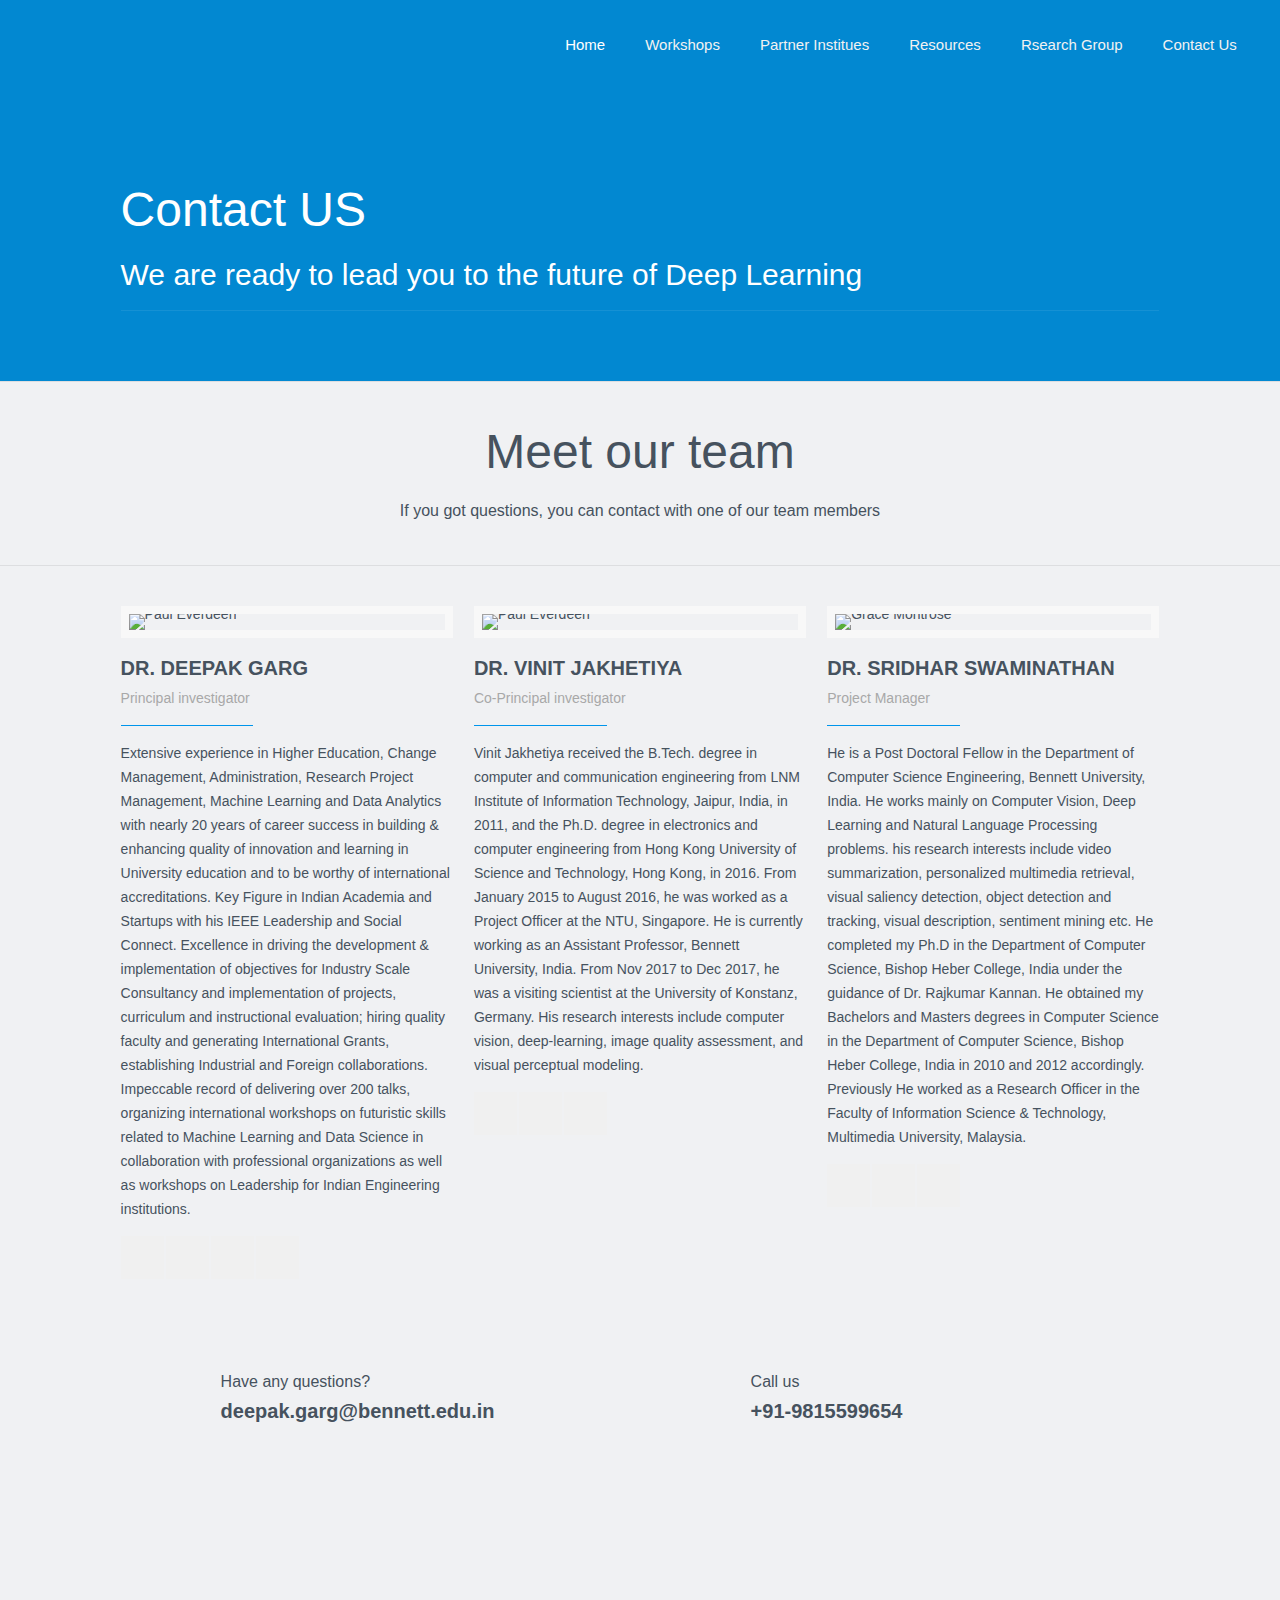
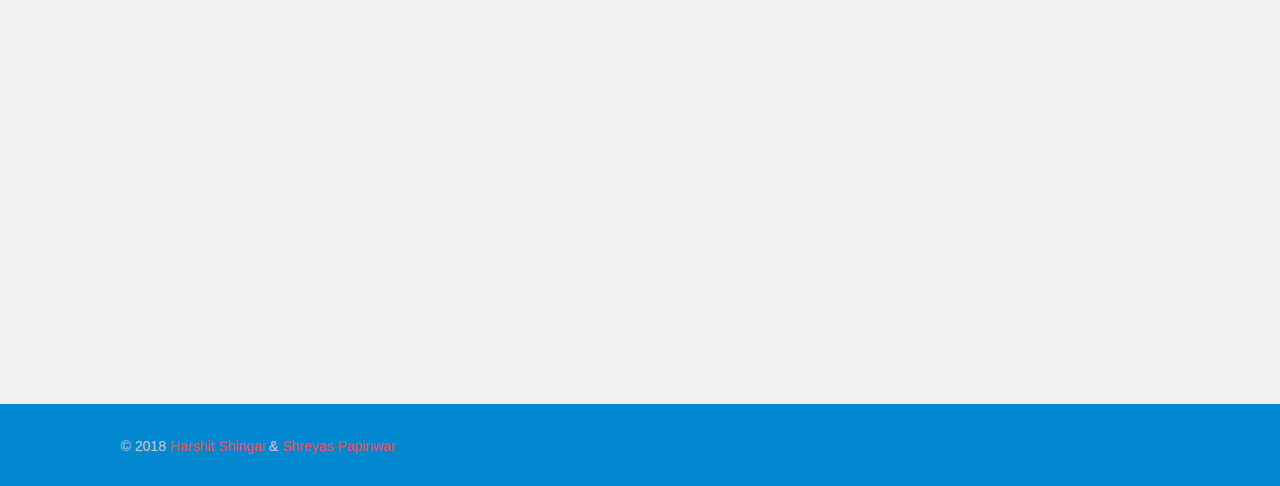
==== content/deep_learning/contact.html @ 7ce03e09 "Update" ====
<!DOCTYPE html>

<!--[if lt IE 7]><html class="no-js lt-ie10 lt-ie9 lt-ie8 lt-ie7 "> <![endif]-->

<!--[if IE 7]><html class="no-js lt-ie10 lt-ie9 lt-ie8"> <![endif]-->

<!--[if IE 8]><html class="no-js lt-ie10 lt-ie9"> <![endif]-->

<!--[if IE 9]><html class="no-js lt-ie10"> <![endif]-->

<!--[if gt IE 8]><!-->

<html class="no-js">

<!--<![endif]-->



<head>



    <!-- Basic Page Needs -->

    <meta charset="utf-8">

    <title>Contact</title>

    <meta name="description" content="">

    <meta name="author" content="">



    <!-- Mobile Specific Metas -->

    <meta name="viewport" content="width=device-width, initial-scale=1, maximum-scale=1">



    <!-- Favicons -->

    



    <!-- CSS -->

    <link rel='stylesheet' href='css/global.css'>

    <link rel='stylesheet' href='css/structure.css'>

    <link rel='stylesheet' id='style-static' href='css/contact_us.css'>

    <link rel='stylesheet' href='css/custom.css'>

    <link rel='stylesheet' href='css/robotics.css'>



</head>



<body class="color-custom style-simple button-flat layout-full-width no-content-padding header-transparent header-fw minimalist-header-no sticky-header sticky-tb-color ab-hide subheader-both-center menu-link-color menuo-no-borders menuo-right mobile-tb-center mobile-mini-mr-ll tablet-sticky mobile-header-mini mobile-sticky be-reg-2081">
    <div id="">
			
			<div> 
            <header id="Header">
                <div class="header_placeholder"></div>
                <div id="Top_bar" style= "background: #0288d1">
                    <div class="container">
                        <div class="column one">
                            <div class="top_bar_left clearfix">
                                <div class="logo">
                                   
                                </div> 
                                <div class="menu_wrapper">
                                    <nav id="menu">
                                        <ul id="menu-menu" class="menu menu-main">
                                            <li class="current-menu-item">
                                                <a href="../../index.html"><span>Home</span></a>
                                            </li>
                                            <li>
                                                <a href="constuction.html"><span>Workshops </span></a>
                                            </li>
                                            <li>
                                                <a href="partner%20institutes.html"><span>Partner Institues</span></a>
                                            </li>
                                            <li>
                                                <a href="Resources.html"><span>Resources</span></a>
                                            </li>
                                            <li>
                                                <a href="constuction.html"><span>Rsearch Group</span></a>
                                            </li>
                                            <li>
                                                <a href="contactDuplicate.html"><span>Contact Us</span></a>
                                            </li>
                                            
                                        </ul>
                                    </nav>
                                    <a class="responsive-menu-toggle " href="#"><i class="icon-menu-fine"></i></a>
                                </div>
                            </div>
                        </div>
                    </div>
                </div>
            </header>
        </div>
		
			
    </div>

    
    <div id="Content">
            <div class="content_wrapper clearfix">
                <div class="sections_group">
                    <div class="entry-content">
                        <div class="section mcb-section dark bg-contain" style="padding-top:180px; background-color:#0288d1; background-repeat:no-repeat; background-position:center top">
                            
							<div class="section_wrapper mcb-section-inner">
							    <div class="wrap mcb-wrap one valign-top clearfix">
                                    <div class="mcb-wrap-inner">
									    <div class="column mcb-column one column_column">
                                            <div class="column_attr clearfix">
											    <h1>Contact US</h1>
                                                <h2> 
                                                    We are ready to lead you to the future of Deep Learning
                                                </h2>
                                                <hr class="no_line" style="margin:0 auto 30px">
                                                
                                            </div>
                                        </div>
										
									</div>
                                </div>
							</div>
						</div>
                                 
						<div style = "background-color:#F0F1F3;">
                        

                        

                        <div class="section section-border-top flv_sections_19">

                            <div class="section_wrapper clearfix">

                                <div class="items_group clearfix">

                                    <!-- One Third (1/3) Column -->

                                    <div class="column one column_column">

                                        <div class="column_attr ">

										<center>

                                            <div class="flv_style_11">
											<center>
                                                <h1>Meet our team</h1><span class="big">If you got questions, you can contact with one of our team members</span>
											</center>
                                            </div>

										</center>

                                        </div>

                                    </div>

								</div>

							</div>

						</div>

									

									

						<div class="section section-border-top flv_sections_19">

                            <div class="section_wrapper clearfix">

                                <div class="items_group clearfix">

                                    

									

									<div class="column one-third column_our_team">

                                        <!-- Team Member Area -->

                                        <div class="team team_vertical">

                                            <div class="image_frame no_link scale-with-grid">

                                                <div class="image_wrapper"><img class="scale-with-grid" src = "https://www.bennett.edu.in/wp-content/uploads/2017/04/Deepak-Garg.jpg" alt="Paul Everdeen" />

                                                </div>

                                            </div>

                                            <div class="desc_wrapper">

                                                <h4>DR. DEEPAK GARG</h4>

                                                <p class="subtitle">

                                                    Principal investigator

                                                </p>

                                                <hr class="hr_color" />

                                                <div class="desc">

                                                    Extensive experience in Higher Education, Change Management, Administration, Research Project Management, Machine Learning and Data Analytics with nearly 20 years of career success in building & enhancing quality of innovation and learning in University education and to be worthy of international accreditations. Key Figure in Indian Academia and Startups with his IEEE Leadership and Social Connect.
Excellence in driving the development & implementation of objectives for Industry Scale Consultancy and implementation of projects, curriculum and instructional evaluation; hiring quality faculty and generating International Grants, establishing Industrial and Foreign collaborations. Impeccable record of delivering over 200 talks, organizing international workshops on futuristic skills related to Machine Learning and Data Science in collaboration with professional organizations as well as workshops on Leadership for Indian Engineering institutions.

                                                </div>

                                                <div class="links">

                                                    <a href="mailto:deepak.garg@bennett.edu.in" class="icon_bar icon_bar_small"><span class="t"><i class="icon-mail"></i></span><span class="b"><i class="icon-mail"></i></span></a><a target="_blank" href="https://www.facebook.com/deep108?ref=br_rs" class="icon_bar icon_bar_small"><span class="t"><i class="icon-facebook"></i></span><span class="b"><i class="icon-facebook"></i></span></a><a target="_blank" href="https://twitter.com/deep108" class="icon_bar icon_bar_small"><span class="t"><i class="icon-twitter"></i></span><span class="b"><i class="icon-twitter"></i></span></a><a target="_blank" href="https://www.linkedin.com/in/deepakgarg1/" class="icon_bar icon_bar_small"><span class="t"><i class="icon-linkedin"></i></span><span class="b"><i class="icon-linkedin"></i></span></a>

                                                </div>

                                            </div>

                                        </div>

                                    </div>

                                    <!-- One Third (1/3) Column -->

                                    <div class="column one-third column_our_team">

                                        <!-- Team Member Area -->

                                        <div class="team team_vertical">

                                            <div class="image_frame no_link scale-with-grid">

                                                <div class="image_wrapper"><img class="scale-with-grid" src="https://www.bennett.edu.in/wp-content/uploads/2017/11/Vineet-Jaktiya.jpg" alt="Paul Everdeen" />

                                                </div>

                                            </div>

                                            <div class="desc_wrapper">

                                                <h4>DR. VINIT JAKHETIYA</h4>

                                                <p class="subtitle">

                                                    Co-Principal investigator

                                                </p>

                                                <hr class="hr_color" />

                                                <div class="desc">

                                                    Vinit Jakhetiya received the B.Tech. degree in computer and communication engineering from LNM Institute of Information Technology, Jaipur, India, in 2011, and the Ph.D. degree in electronics
                                                    and computer engineering from Hong Kong University of Science and Technology, Hong Kong, in 2016. From January 2015 to August 2016, he was worked as a Project Officer at the NTU, Singapore. He is currently working as an Assistant Professor, Bennett University, India. From Nov 2017 to Dec 2017, he was a visiting scientist at the University of Konstanz, Germany. His research interests include computer vision, deep-learning, image quality assessment, and visual perceptual modeling.

                                                </div>

                                                <div class="links">

                                                    <a href="mailto:vinit.jakhetiya@bennett.edu.in" class="icon_bar icon_bar_small"><span class="t"><i class="icon-mail"></i></span><span class="b"><i class="icon-mail"></i></span></a><a target="_blank" href="https://www.facebook.com/vinit.jakhetiya" class="icon_bar icon_bar_small"><span class="t"><i class="icon-facebook"></i></span><span class="b"><i class="icon-facebook"></i></span></a><a target="_blank" href="https://www.linkedin.com/in/vinit-jakhetiya-ph-d-b2450a80/" class="icon_bar icon_bar_small"><span class="t"><i class="icon-linkedin"></i></span><span class="b"><i class="icon-linkedin"></i></span></a>

                                                </div>

                                            </div>

                                        </div>

                                    </div>

                                    <!-- One Third (1/3) Column -->

                                    <div class="column one-third column_our_team">

                                        <!-- Team Member Area -->

                                        <div class="team team_vertical">

                                            <div class="image_frame no_link scale-with-grid">

                                                <div class="image_wrapper"><img class="scale-with-grid" src="https://www.bennett.edu.in/wp-content/uploads/2017/11/shridhar-swaminathan.jpg" alt="Grace Montrose" />

                                                </div>

                                            </div>

                                            <div class="desc_wrapper">

                                                <h4>DR. SRIDHAR SWAMINATHAN</h4>

                                                <p class="subtitle">

                                                    Project Manager

                                                </p>

                                                <hr class="hr_color" />

                                                <div class="desc">

                                                    He is a Post Doctoral Fellow in the Department of Computer Science Engineering, Bennett University, India. He works mainly on Computer Vision, Deep Learning and Natural Language Processing problems. his research interests include video summarization, personalized multimedia retrieval, visual saliency detection, object detection and tracking, visual description, sentiment mining etc.
                                                    He completed my Ph.D in the Department of Computer Science, Bishop Heber College, India under the guidance of Dr. Rajkumar Kannan. He obtained my Bachelors and Masters degrees in Computer Science in the Department of Computer Science, Bishop Heber College, India in 2010 and 2012 accordingly. Previously He worked as a Research Officer in the Faculty of Information Science & Technology, Multimedia University, Malaysia.

                                                </div>

                                                <div class="links">

                                                    <a href="mailto:sridhar.swaminathan@bennett.edu.in" class="icon_bar icon_bar_small"><span class="t"><i class="icon-mail"></i></span><span class="b"><i class="icon-mail"></i></span></a><a target="_blank" href="https://www.facebook.com/sridhara.the.blacky" class="icon_bar icon_bar_small"><span class="t"><i class="icon-facebook"></i></span><span class="b"><i class="icon-facebook"></i></span></a><a target="_blank" href="https://www.linkedin.com/in/sridhar-swaminathan-2a63b341/" class="icon_bar icon_bar_small"><span class="t"><i class="icon-linkedin"></i></span><span class="b"><i class="icon-linkedin"></i></span></a>
                                                </div>

                                            </div>

                                        </div>

										

                                    </div>
                                    </div>
                                <div class="section flv_sections_20">

                            <div class="section_wrapper clearfix">

                                <div class="items_group clearfix">

                                    <!-- One Third (1/3) Column -->

                                    <div class="column one-second column_list">

                                        <div class="list_item lists_2 clearfix">

                                            <div class="list_left list_icon">

                                                <i class="icon-mail-line"></i>

                                            </div>

                                            <div class="list_right">

                                                <div class="desc">

                                                    <span class="big flv_style_10">Have any questions?</span>

                                                    <h4><a href="mailto:deepak.garg@bennett.edu.in">deepak.garg@bennett.edu.in</a></h4>

                                                </div>

                                            </div>

                                        </div>

                                    </div>

                                    <!-- One Third (1/3) Column -->

                                    <div class="column one-second column_list">

                                        <div class="list_item lists_2 clearfix">

                                            <div class="list_left list_icon">

                                                <i class="icon-comment-line"></i>

                                            </div>

                                            <div class="list_right">

                                                <div class="desc">

                                                    <span class="big flv_style_10">Call us</span>

                                                    <h4><a href="#">+91-9815599654</a></h4>

                                                </div>

                                            </div>

                                        </div>

                                    </div>

                                    

                                </div>

                            </div>

                        </div>

									<div style="width: 100%"><iframe width="100%" height="500" src="https://maps.google.com/maps?width=100%&height=600&hl=en&q=Bennett%20University+(Find%20us)&ie=UTF8&t=&z=14&iwloc=B&output=embed" frameborder="0" scrolling="no" marginheight="0" marginwidth="0"><a href="https://www.mapsdirections.info/en/custom-google-maps/">Embed Google Map</a> by <a href="https://www.mapsdirections.info/en/">Measure area on map</a></iframe></div><br>

                                </div>

							</div>
                                        
						</div>
                            
						</div>
                        
					</div>
                    
				</div>
                
                
			</div>
            
	    </div>

    </div>



   <footer id="Footer" class="clearfix">
            
            <div class="footer_copy">
                <div class="container">
                    <div class="column one">
                        <a id="back_to_top" class="button button_js" href="#"><i class="icon-up-open-big"></i></a>
                        <div class="copyright">
                            &copy; 2018 <a target="_blank" rel="nofollow" href="https://www.linkedin.com/in/harshitsinghai/">Harshit Shingai</a> & <a target="_blank" rel="nofollow" href="http://shreyaspapi.github.io">Shreyas Papinwar</a>
                        </div>
                    </div>
                </div>
            </div>
        </footer>

    </div>



    <!-- JS -->



    <script src="../../js/jquery-2.1.4.min.js"></script>

    <script src="../../	js/jquery-2.1.4.min.js"></script>

    <script src="../../js/mfn.menu.js"></script>
    <script src="../../js/jquery.plugins.js"></script>
    <script src="../../js/jquery.jplayer.min.js"></script>
    <script src="../../js/animations/animations.js"></script>
    <script src="../../js/translate3d.js"></script>
    <script src="../../js/scripts.js"></script>

    <script src="../../plugins/rs-plugin/js/jquery.themepunch.tools.min.js"></script>
    <script src="../../plugins/rs-plugin/js/jquery.themepunch.revolution.min.js"></script>

    <script src="../../plugins/rs-plugin/js/extensions/revolution.extension.video.min.js"></script>
    <script src="../../plugins/rs-plugin/js/extensions/revolution.extension.slideanims.min.js"></script>
    <script src="../../plugins/rs-plugin/js/extensions/revolution.extension.actions.min.js"></script>
    <script src="../../plugins/rs-plugin/js/extensions/revolution.extension.layeranimation.min.js"></script>
    <script src="../../plugins/rs-plugin/js/extensions/revolution.extension.kenburn.min.js"></script>
    <script src="../../plugins/rs-plugin/js/extensions/revolution.extension.navigation.min.js"></script>
    <script src="../../plugins/rs-plugin/js/extensions/revolution.extension.migration.min.js"></script>
    <script src="../../plugins/rs-plugin/js/extensions/revolution.extension.parallax.min.js"></script>

    <script>

        jQuery(window).load(function() {

            var retina = window.devicePixelRatio > 1 ? true : false;

            if (retina) {

                var retinaEl = jQuery("#logo img");

                var retinaLogoW = retinaEl.width();

                var retinaLogoH = retinaEl.height();

                retinaEl.attr("src", "images/logo-retina.png").width(retinaLogoW).height(retinaLogoH)

            }

        });

    </script>



</body>



</html>
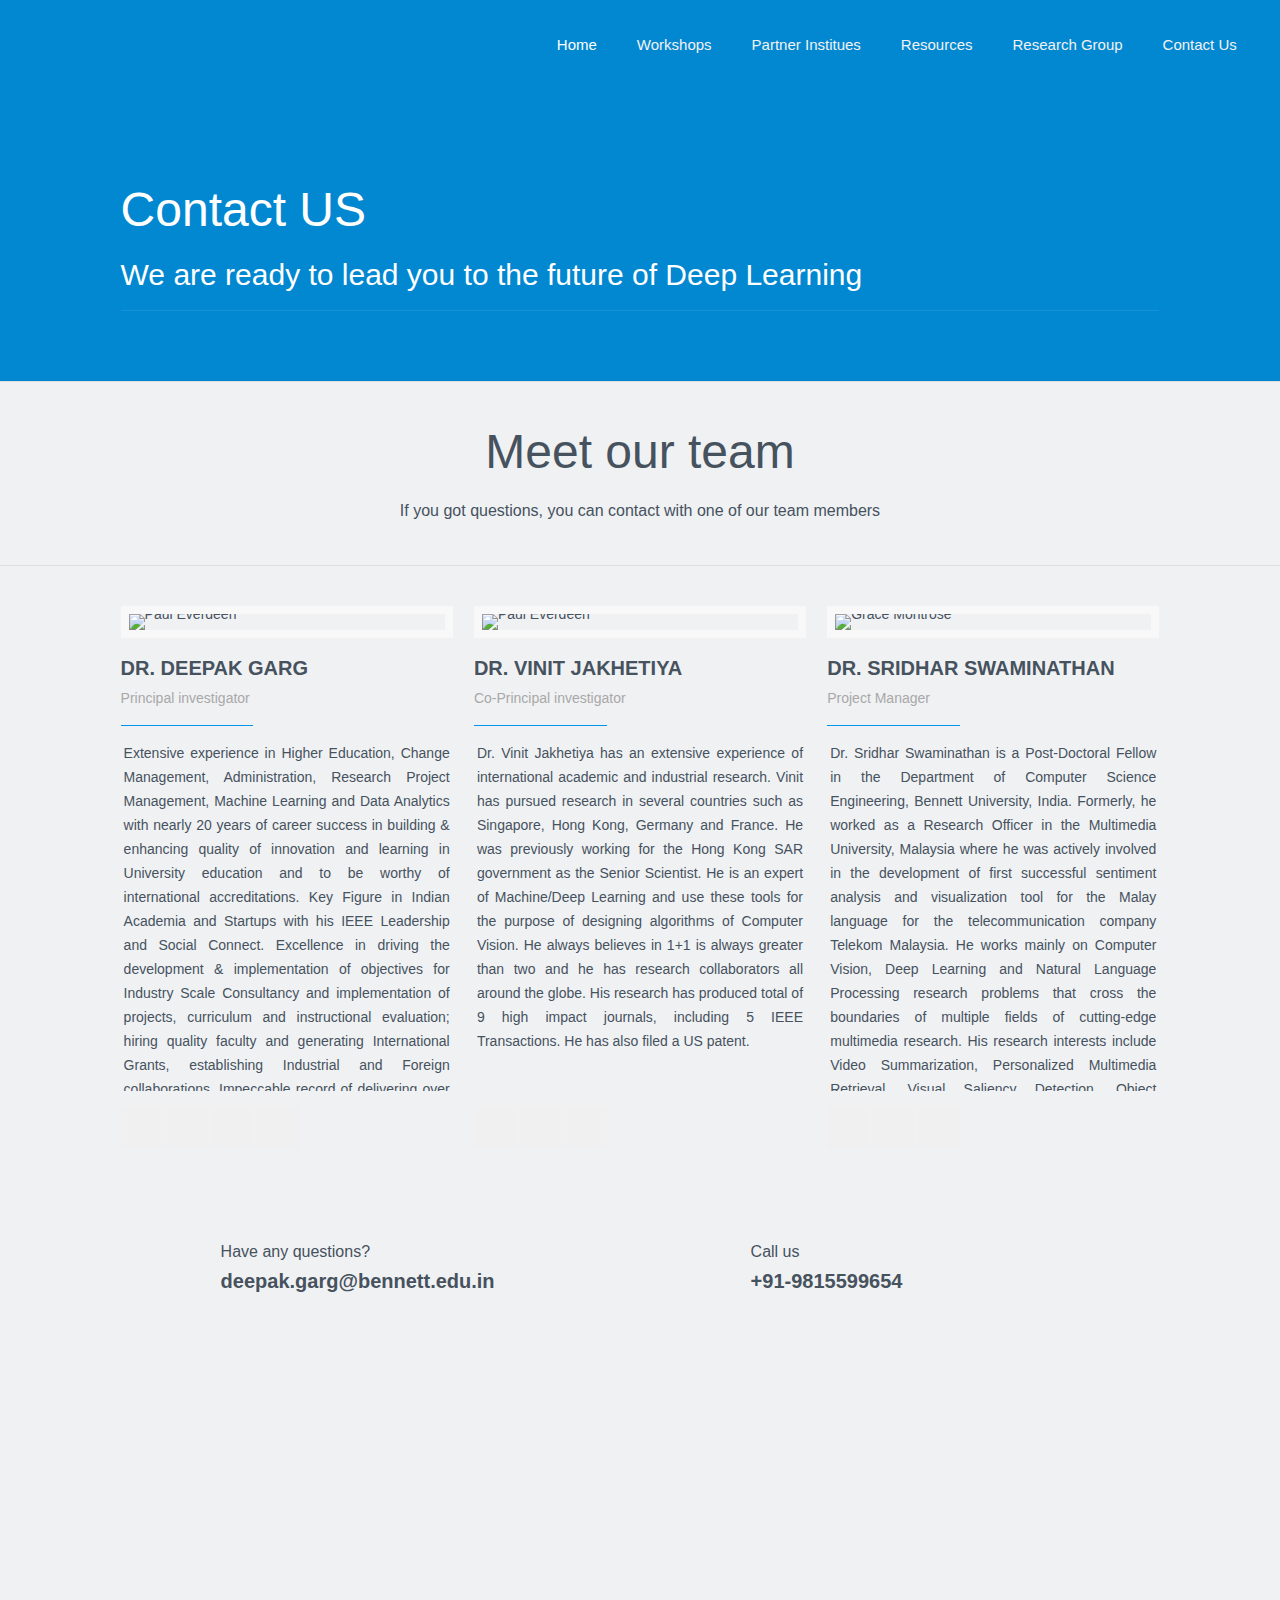
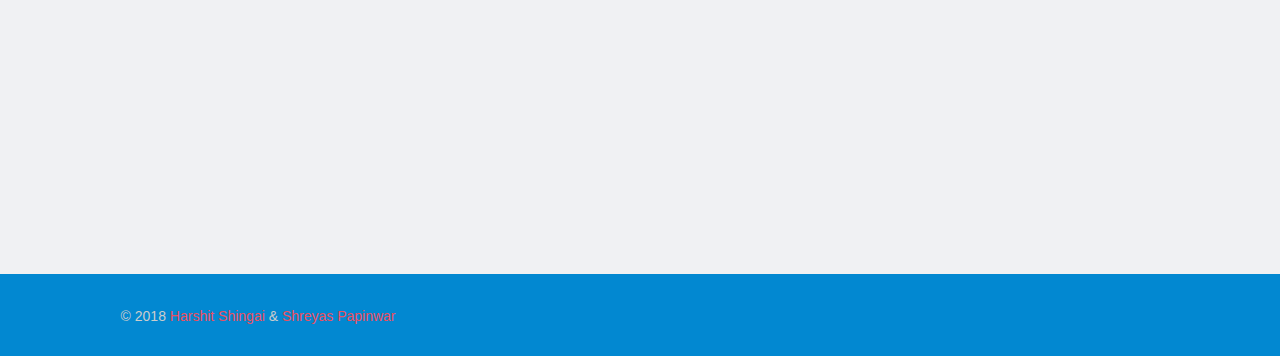
==== commit a022cb43: "." ====
--- a/content/deep_learning/contact.html
+++ b/content/deep_learning/contact.html
@@ -91,7 +91,7 @@
                                                 <a href="Resources.html"><span>Resources</span></a>
                                             </li>
                                             <li>
-                                                <a href="constuction.html"><span>Rsearch Group</span></a>
+                                                <a href="constuction.html"><span>Research Group</span></a>
                                             </li>
                                             <li>
                                                 <a href="contactDuplicate.html"><span>Contact Us</span></a>
@@ -214,10 +214,12 @@
 
                                                 <hr class="hr_color" />
 
-                                                <div class="desc">
+                                                <div class="desc" style="height: 350px; overflow-y: scroll;text-align: justify;padding: 0 3px;">
 
                                                     Extensive experience in Higher Education, Change Management, Administration, Research Project Management, Machine Learning and Data Analytics with nearly 20 years of career success in building & enhancing quality of innovation and learning in University education and to be worthy of international accreditations. Key Figure in Indian Academia and Startups with his IEEE Leadership and Social Connect.
-Excellence in driving the development & implementation of objectives for Industry Scale Consultancy and implementation of projects, curriculum and instructional evaluation; hiring quality faculty and generating International Grants, establishing Industrial and Foreign collaborations. Impeccable record of delivering over 200 talks, organizing international workshops on futuristic skills related to Machine Learning and Data Science in collaboration with professional organizations as well as workshops on Leadership for Indian Engineering institutions.
+                                                    Excellence in driving the development & implementation of objectives for Industry Scale Consultancy and implementation of projects, curriculum and instructional evaluation; hiring quality faculty and generating International Grants, establishing Industrial and Foreign collaborations. Impeccable record of delivering over 200 talks, organizing international workshops on futuristic skills related to Machine Learning and Data Science in collaboration with professional organizations as well as workshops on Leadership for Indian Engineering institutions.
+                                                    Possess an innate flair of executing research projects in the field of Data Science, Data Analytics, Deep Learning, Advance Data Structures and Algorithms, MOOCs, Transformations in higher education with quality perspective.
+                                                    Logical thinker and strong communicator with noted success of 20 SCI (Web of Science) publications and 60 million INR funding in Grants. He has 580 citation count and h-index of 13 in Google Scholar. Credit of having 40 Scopus papers and in total 100+ publications including IEEE Transactions, Springer and Elsevier Journals. Worked in national and international committees on NBA, NAAC accreditation and is only ABET PEV from India till now. Known as algorithm gurus in India and created a free resource as algorithmguru.com. He is an active Blogger with Times of India with nickname as “Breaking Shackles”.
 
                                                 </div>
 
@@ -261,10 +263,9 @@
 
                                                 <hr class="hr_color" />
 
-                                                <div class="desc">
-
-                                                    Vinit Jakhetiya received the B.Tech. degree in computer and communication engineering from LNM Institute of Information Technology, Jaipur, India, in 2011, and the Ph.D. degree in electronics
-                                                    and computer engineering from Hong Kong University of Science and Technology, Hong Kong, in 2016. From January 2015 to August 2016, he was worked as a Project Officer at the NTU, Singapore. He is currently working as an Assistant Professor, Bennett University, India. From Nov 2017 to Dec 2017, he was a visiting scientist at the University of Konstanz, Germany. His research interests include computer vision, deep-learning, image quality assessment, and visual perceptual modeling.
+                                                <div class="desc" style="height: 350px; overflow-y: scroll;text-align: justify;padding: 0 3px;">
+
+                                                    Dr. Vinit Jakhetiya has an extensive experience of international academic and industrial research. Vinit has pursued research in several countries such as Singapore, Hong Kong, Germany and France. He was previously working for the Hong Kong SAR government as the Senior Scientist. He is an expert of Machine/Deep Learning and use these tools for the purpose of designing algorithms of Computer Vision. He always believes in 1+1 is always greater than two and he has research collaborators all around the globe. His research has produced total of 9 high impact journals, including 5 IEEE Transactions. He has also filed a US patent.
 
                                                 </div>
 
@@ -308,10 +309,19 @@
 
                                                 <hr class="hr_color" />
 
-                                                <div class="desc">
-
-                                                    He is a Post Doctoral Fellow in the Department of Computer Science Engineering, Bennett University, India. He works mainly on Computer Vision, Deep Learning and Natural Language Processing problems. his research interests include video summarization, personalized multimedia retrieval, visual saliency detection, object detection and tracking, visual description, sentiment mining etc.
-                                                    He completed my Ph.D in the Department of Computer Science, Bishop Heber College, India under the guidance of Dr. Rajkumar Kannan. He obtained my Bachelors and Masters degrees in Computer Science in the Department of Computer Science, Bishop Heber College, India in 2010 and 2012 accordingly. Previously He worked as a Research Officer in the Faculty of Information Science & Technology, Multimedia University, Malaysia.
+                                                <div class="desc" style="height: 350px; overflow-y: scroll;text-align: justify;padding: 0 3px;">
+
+                                                    Dr. Sridhar Swaminathan is a Post-Doctoral Fellow in the Department of Computer Science
+                                                    Engineering, Bennett University, India. Formerly, he worked as a Research Officer in the Multimedia
+                                                    University, Malaysia where he was actively involved in the development of first successful sentiment
+                                                    analysis and visualization tool for the Malay language for the telecommunication company Telekom
+                                                    Malaysia. He works mainly on Computer Vision, Deep Learning and Natural Language Processing
+                                                    research problems that cross the boundaries of multiple fields of cutting-edge multimedia research.
+                                                    His research interests include Video Summarization, Personalized Multimedia Retrieval, Visual
+                                                    Saliency Detection, Object Detection and Tracking and Sentiment Mining. He has wide programming
+                                                    and experimental experience in processing visual, aural and textual modalities of a digital media. He
+                                                    is currently developing mobile apps for real-time object detection and tracking based on
+                                                    Convolutional Neural Networks models.
 
                                                 </div>
 
--- a/content/deep_learning/css/custom.css
+++ b/content/deep_learning/css/custom.css
@@ -2,4 +2,16 @@
     float: left;
   width: 33.33%;
   padding: 5px;
+}
+.table1{
+    color:#030303;
+    border: 1px solid #dedede;
+}
+.table1 :hover{
+    color:#030303;
+
+}
+.text{
+    color:#030303;
+
 }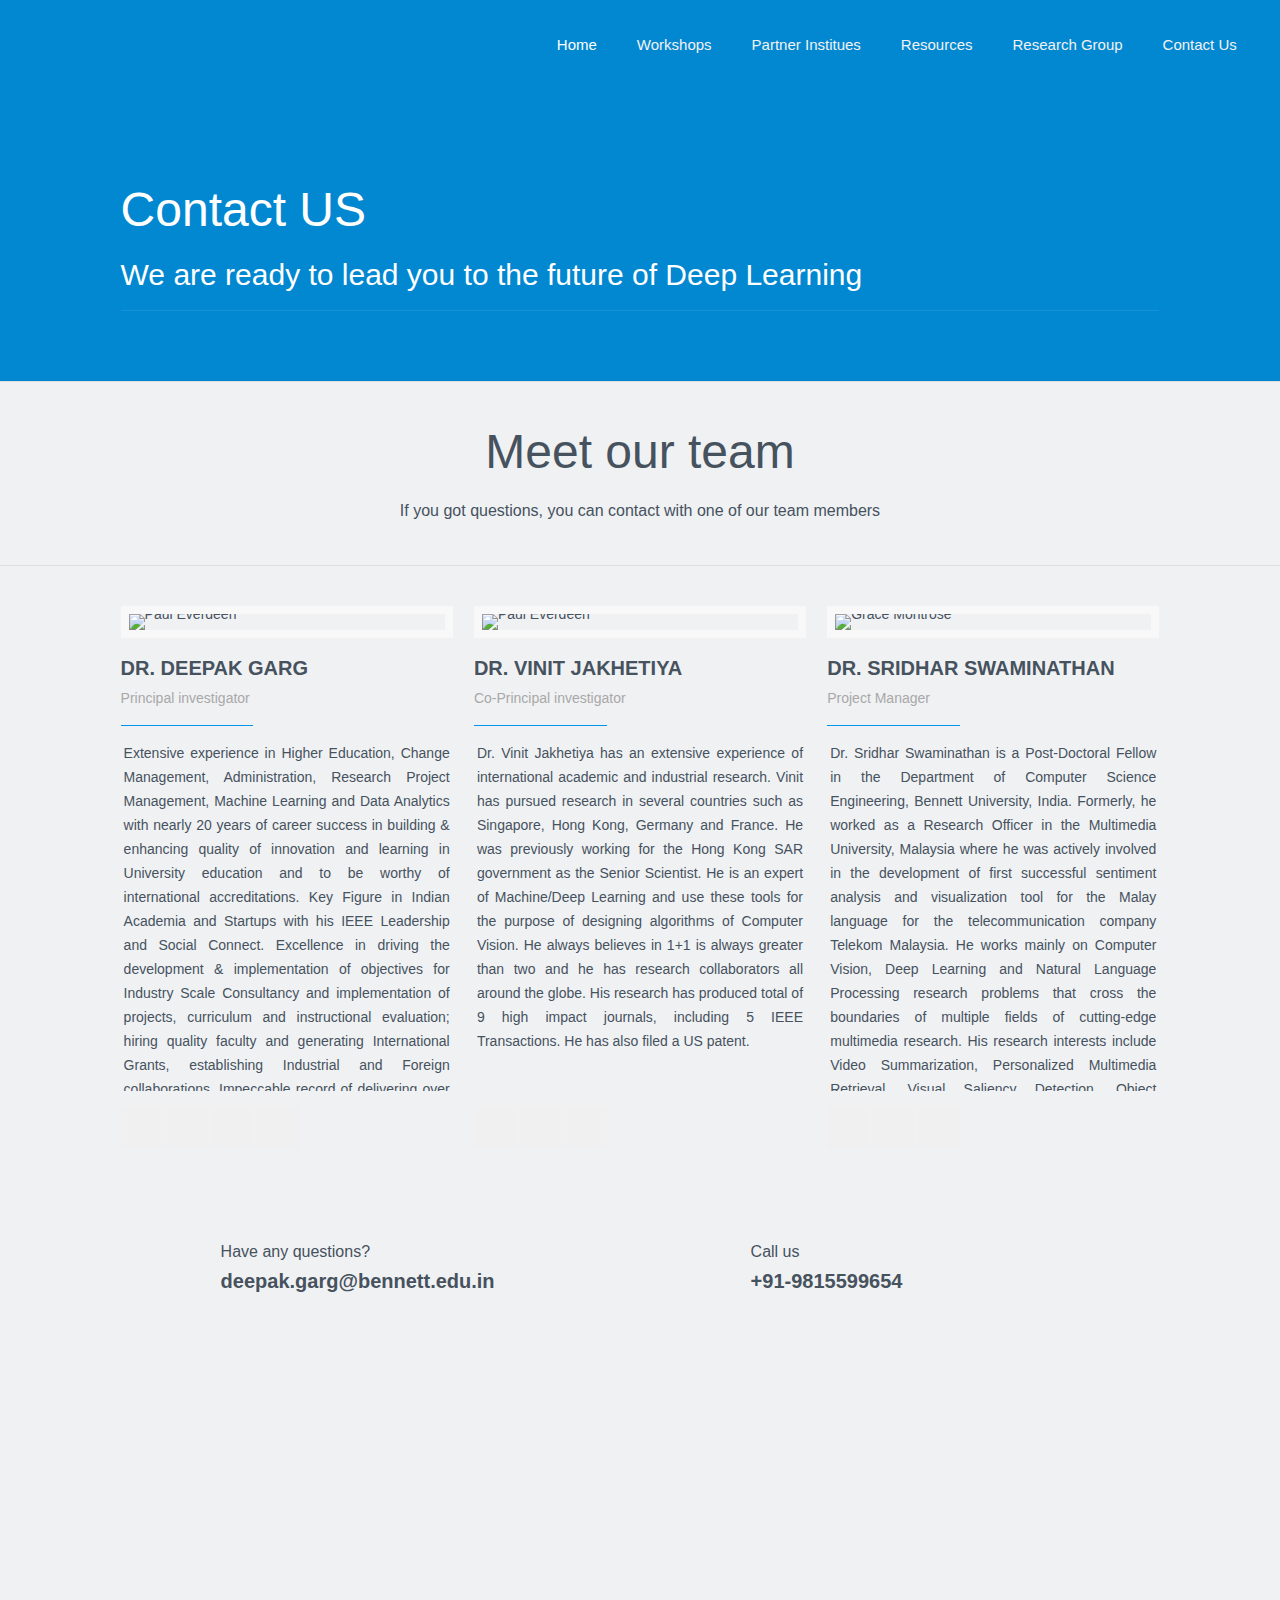
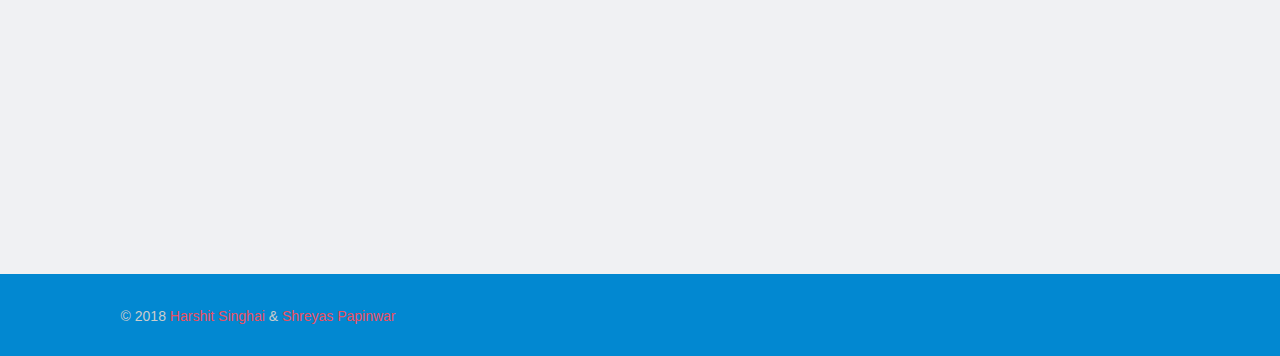
==== commit fac0603a: "Update contact.html" ====
--- a/content/deep_learning/contact.html
+++ b/content/deep_learning/contact.html
@@ -438,7 +438,7 @@
                     <div class="column one">
                         <a id="back_to_top" class="button button_js" href="#"><i class="icon-up-open-big"></i></a>
                         <div class="copyright">
-                            &copy; 2018 <a target="_blank" rel="nofollow" href="https://www.linkedin.com/in/harshitsinghai/">Harshit Shingai</a> & <a target="_blank" rel="nofollow" href="http://shreyaspapi.github.io">Shreyas Papinwar</a>
+                            &copy; 2018 <a target="_blank" rel="nofollow" href="https://www.linkedin.com/in/harshitsinghai/">Harshit Singhai</a> & <a target="_blank" rel="nofollow" href="http://shreyaspapi.github.io">Shreyas Papinwar</a>
                         </div>
                     </div>
                 </div>
@@ -504,4 +504,4 @@
 
 
 
-</html>+</html>
